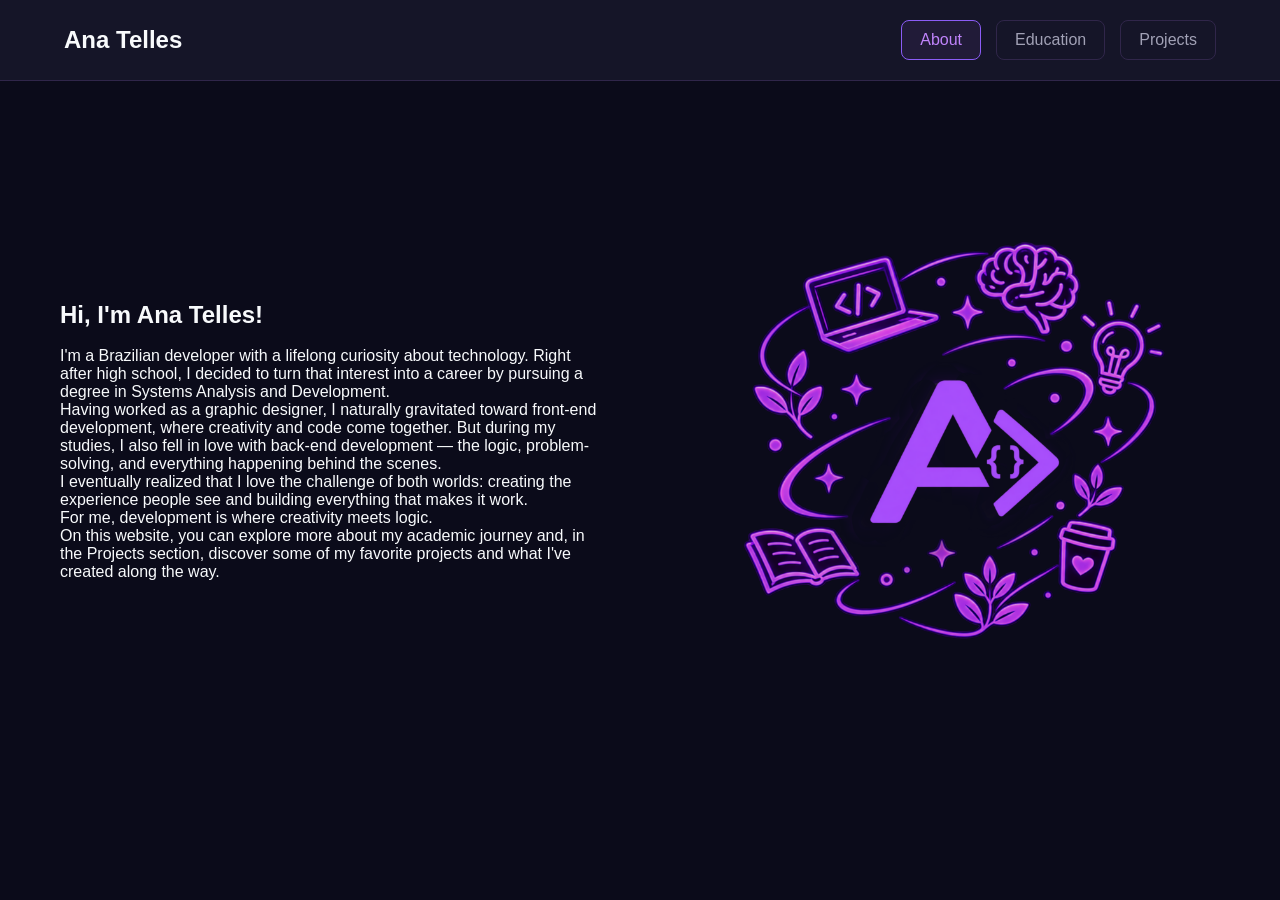
==== index.html @ bdcb0f02 "First commit to the repository.  The main structure of the portfolio—including the navigation bar an" ====
<!DOCTYPE html>
<html lang="en">
<head>
    <meta charset="UTF-8">
    <meta name="viewport" content="width=device-width, initial-scale=1.0">
    <title>Ana Telles</title>
    <link rel="icon" href="IconDevAna.png" type="image/png">
    <link rel="stylesheet" href="style.css">
</head>

<body>

    <header>
        <h2>Ana Telles</h2>

        <nav>
            <a href="index.html" class="about active">About</a>
            <a href="education.html" class="education">Education</a>
            <a href="projects.html" class="projects">Projects</a>
        </nav>
    </header>
    <section class="aboutme">
        <div class="aboutme-text">
            <h2>Hi, I'm Ana Telles!</h2>
            <p><br> I'm a Brazilian developer with a lifelong curiosity about technology. Right after high school, I decided to turn that interest into a career by pursuing a degree in Systems Analysis and Development.<br>
Having worked as a graphic designer, I naturally gravitated toward front-end development, where creativity and code come together. But during my studies, I also fell in love with back-end development — the logic, problem-solving, and everything happening behind the scenes.<br>
I eventually realized that I love the challenge of both worlds: creating the experience people see and building everything that makes it work.<br>
For me, development is where creativity meets logic.<br>
On this website, you can explore more about my academic journey and, in the Projects section, discover some of my favorite projects and what I've created along the way.</p>
        </div>

        <div class="aboutme-image">
            <img src="IconA.png" alt="">
        </div>
    </section>
</body>
</html>
---- style.css ----
:root {
    /* Backgrounds */
    --bg-primary: #0B0B1A;
    --bg-secondary: #151528;
    --bg-card: #211B38;

    /* Purple palette */
    --purple-primary: #8B5CF6;
    --purple-hover: #A855F7;
    --purple-light: #C084FC;

    --text-primary: #F8FAFC;
    --text-secondary: #A1A1B5;

    --border-color: #30264A;

    /* Effects */
    --purple-glow: rgba(139, 92, 246, 0.25);
}

* {
    margin: 0;
    padding: 0;
    box-sizing: border-box;
}

body {
    background-color: var(--bg-primary);
    color: var(--text-primary);
    font-family: 'Inter', sans-serif;
}

header {
    display: flex;
    align-items: center;
    justify-content: space-between;
    background-color: var(--bg-secondary);
    border-bottom: 1px solid var(--border-color);
    padding: 20px 5%;
}

nav {
    display: flex;
    align-items: center;
    gap: 15px;
}

nav a {
    color: var(--text-secondary);
    text-decoration: none;
    transition: color 0.3s ease;
    border: 1px solid var(--border-color);
    border-radius: 8px;
    padding: 10px 18px;
}

nav a:hover,
nav a.active {
    color: var(--purple-light);
    border-color: var(--purple-primary);
    background-color: var(--bg-card);
}


h1, h2, h3 {
    color: var(--text-primary);
}

.highlight {
    color: var(--purple-hover);
}

/* CARDS */
.card {
    background-color: var(--bg-card);
    border: 1px solid var(--border-color);
    border-radius: 12px;
    padding: 24px;
    transition: transform 0.3s ease,
                border-color 0.3s ease;
}

.card:hover {
    transform: translateY(-5px);
    border-color: var(--purple-primary);
}

/* BUTTONS */
.btn-primary {
    background-color: var(--purple-primary);
    color: #FFFFFF;
    padding: 12px 24px;
    border-radius: 8px;
    text-decoration: none;
    transition: background-color 0.3s ease,
                box-shadow 0.3s ease;
}

.btn-primary:hover {
    background-color: var(--purple-hover);
    box-shadow: 0 0 20px var(--purple-glow);
}

a {
    transition: color 0.3s ease;
}

/* PROJECTS SECTION */

.projects-section {
    width: 90%;
    max-width: 1100px;
    margin: 60px auto;
}

.projects-section h1 {
    font-size: 36px;
    margin-bottom: 12px;
}

.section-description {
    color: var(--text-secondary);
    margin-bottom: 35px;
}


.project-card {
    display: flex;
    align-items: center;
    gap: 30px;

    background-color: var(--bg-card);
    border: 1px solid var(--border-color);
    border-radius: 12px;

    padding: 20px;
    margin-bottom: 25px;

    transition: transform 0.3s ease,
                border-color 0.3s ease;
}

.project-card:hover {
    transform: translateY(-5px);
    border-color: var(--purple-primary);
}


.project-card img {
    width: 40%;
    height: 220px;
    object-fit: cover;
    border-radius: 8px;
}


.project-info {
    flex: 1;
}

.project-info h2 {
    margin-bottom: 12px;
    color: var(--text-primary);
}

.project-info p {
    color: var(--text-secondary);
    line-height: 1.6;
    margin-bottom: 18px;
}

.technologies {
    display: flex;
    flex-wrap: wrap;
    gap: 10px;
    margin-bottom: 20px;
}

.technologies span {
    color: var(--purple-light);
    background-color: var(--bg-secondary);
    border: 1px solid var(--border-color);
    border-radius: 6px;
    padding: 6px 12px;
    font-size: 13px;
}

.project-links {
    display: flex;
    gap: 15px;
}

.project-links a {
    color: var(--purple-light);
    text-decoration: none;
    border: 1px solid var(--border-color);
    border-radius: 8px;
    padding: 9px 14px;
    transition: all 0.3s ease;
}

.project-links a:hover {
    color: #FFFFFF;
    background-color: var(--purple-primary);
    border-color: var(--purple-primary);
}

/* RESPONSIVE */

@media (max-width: 700px) {

    .project-card {
        flex-direction: column;
        align-items: stretch;
    }

    .project-card img {
        width: 100%;
        height: auto;
    }

    .project-links {
        flex-wrap: wrap;
    }
}

/*About me page*/
.aboutme {
    display: flex;
    flex-direction: row;
    align-items: center;
    justify-content: center;
    width: 100%;
    min-height: 80vh;
    padding: 40px;
    gap: 30px;
    box-sizing: border-box;
}

.aboutme-text {
    width: 50%;
    padding: 20px;
}

.aboutme-image {
    width: 50%;
    height: 450px;
}

.aboutme-image img {
    width: 100%;
    height: 100%;
    object-fit: contain;
}
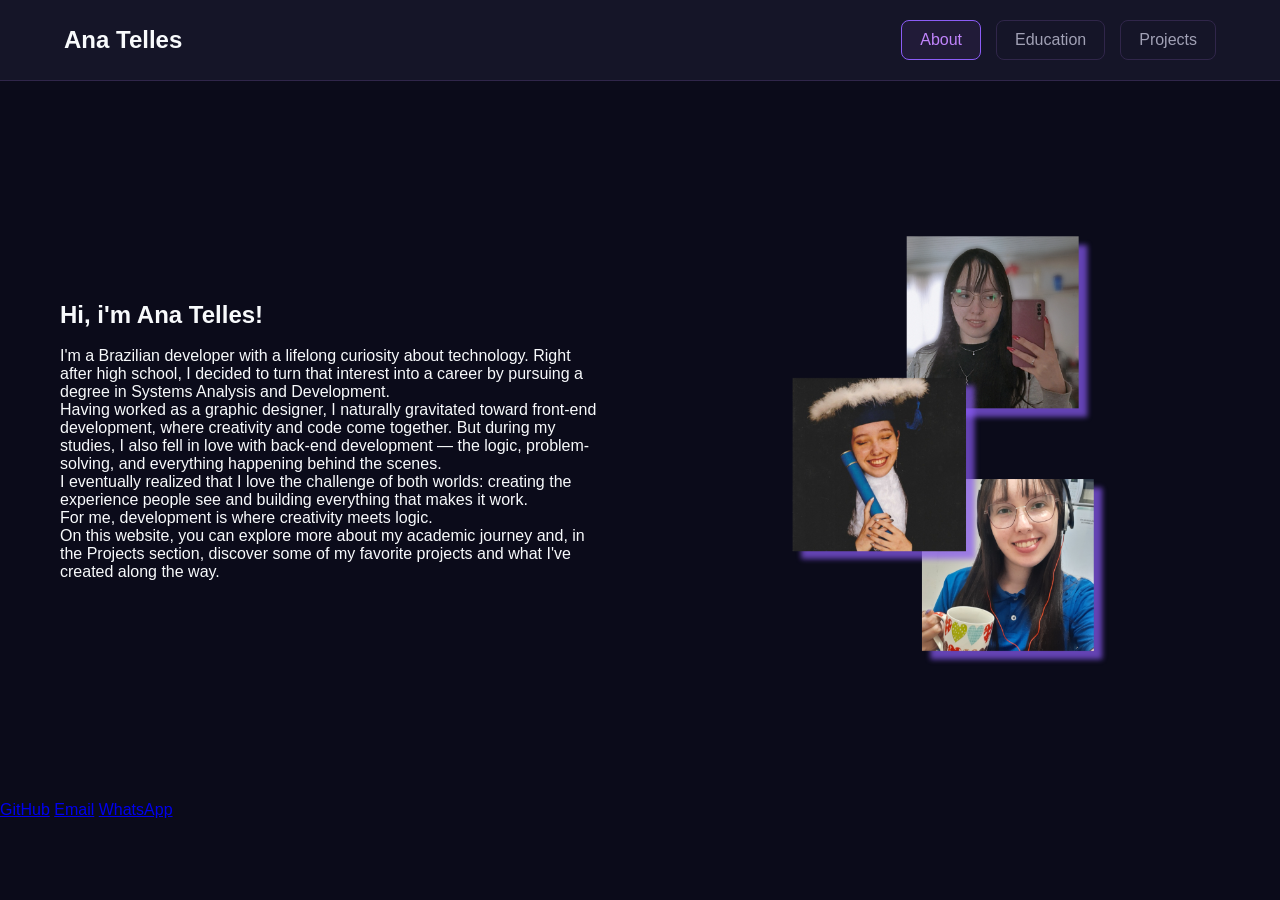
==== commit 668f911c: "Update index.html I added new elements and changed the side image." ====
--- a/index.html
+++ b/index.html
@@ -22,17 +22,24 @@
     </header>
     <section class="aboutme">
         <div class="aboutme-text">
-            <h2>Hi, I'm Ana Telles!</h2>
+            <h2>Hi, i'm Ana Telles!</h2>
             <p><br> I'm a Brazilian developer with a lifelong curiosity about technology. Right after high school, I decided to turn that interest into a career by pursuing a degree in Systems Analysis and Development.<br>
 Having worked as a graphic designer, I naturally gravitated toward front-end development, where creativity and code come together. But during my studies, I also fell in love with back-end development — the logic, problem-solving, and everything happening behind the scenes.<br>
 I eventually realized that I love the challenge of both worlds: creating the experience people see and building everything that makes it work.<br>
 For me, development is where creativity meets logic.<br>
 On this website, you can explore more about my academic journey and, in the Projects section, discover some of my favorite projects and what I've created along the way.</p>
         </div>
-
-        <div class="aboutme-image">
-            <img src="IconA.png" alt="">
-        </div>
+    <div class="aboutme-image">
+        <img src="Ana.png" alt="Three photos of the website developer, stacked one above the other, with violet shading.">
+    </div>
+    
     </section>
 </body>
+<footer>
+    <a href="https://github.com/anatelles5">GitHub</a>
+
+    <a href="mailto:anatellesartes@email.com">Email</a>
+
+    <a href="https://wa.me/5551985160991" target="_blank">WhatsApp</a>
+</footer>
 </html>
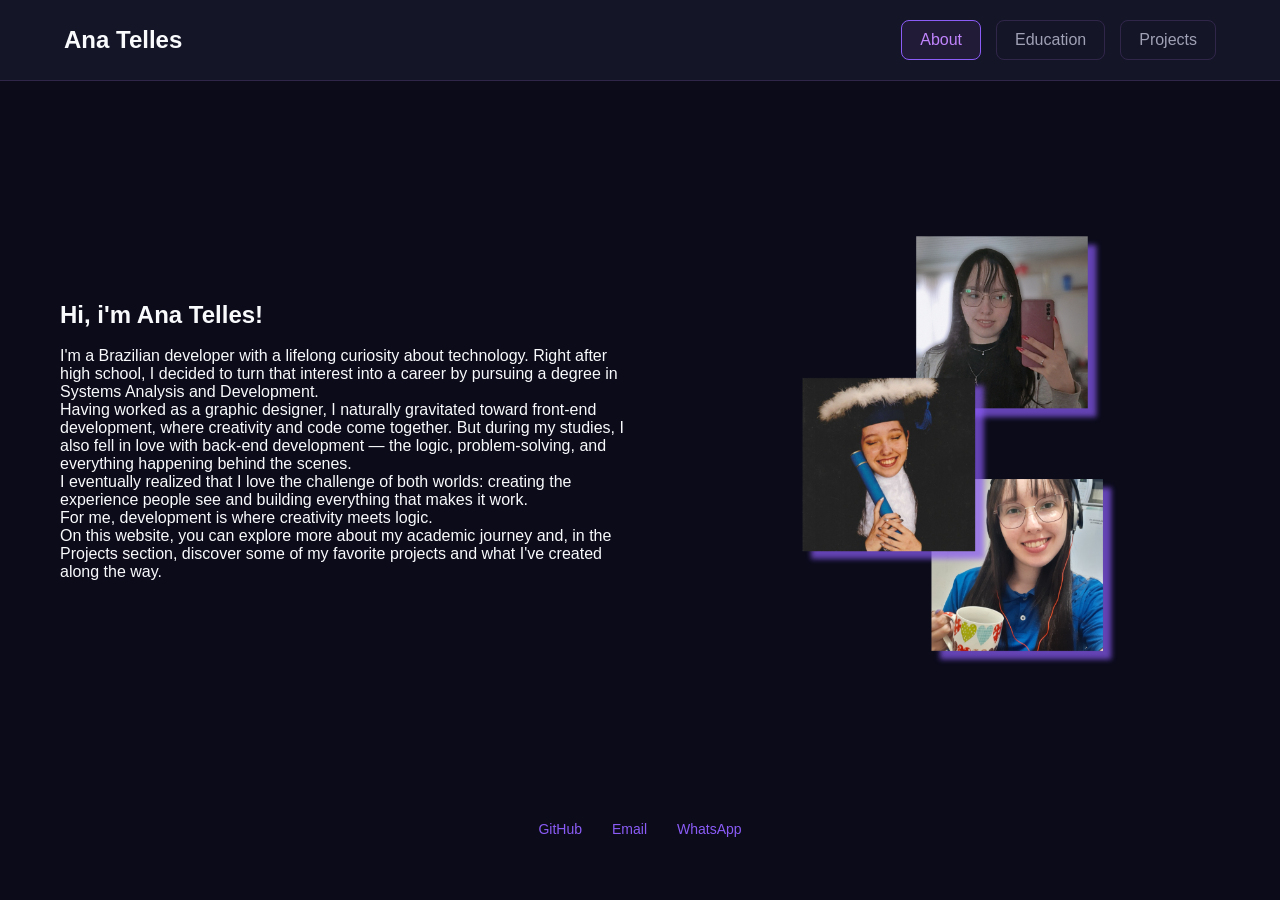
==== commit 799fbe77: "correcting a position error I moved the 'footer' inside the 'body'" ====
--- a/index.html
+++ b/index.html
@@ -34,7 +34,7 @@
     </div>
     
     </section>
-</body>
+    
 <footer>
     <a href="https://github.com/anatelles5">GitHub</a>
 
@@ -42,4 +42,6 @@
 
     <a href="https://wa.me/5551985160991" target="_blank">WhatsApp</a>
 </footer>
+</body>
+
 </html>
--- a/style.css
+++ b/style.css
@@ -1,23 +1,18 @@
-
 :root {
-    /* Backgrounds */
+    /* Palette */
     --bg-primary: #0B0B1A;
     --bg-secondary: #151528;
     --bg-card: #211B38;
-
-    /* Purple palette */
     --purple-primary: #8B5CF6;
     --purple-hover: #A855F7;
     --purple-light: #C084FC;
-
     --text-primary: #F8FAFC;
     --text-secondary: #A1A1B5;
-
     --border-color: #30264A;
-
-    /* Effects */
     --purple-glow: rgba(139, 92, 246, 0.25);
 }
+
+/*  General */
 
 * {
     margin: 0;
@@ -31,6 +26,20 @@
     font-family: 'Inter', sans-serif;
 }
 
+h1, h2, h3 {
+    color: var(--text-primary);
+}
+
+a {
+    transition: color 0.3s ease;
+}
+
+.highlight {
+    color: var(--purple-hover);
+}
+
+/*  Header and nav */
+
 header {
     display: flex;
     align-items: center;
@@ -49,10 +58,10 @@
 nav a {
     color: var(--text-secondary);
     text-decoration: none;
-    transition: color 0.3s ease;
     border: 1px solid var(--border-color);
     border-radius: 8px;
     padding: 10px 18px;
+    transition: color 0.3s ease;
 }
 
 nav a:hover,
@@ -63,38 +72,35 @@
 }
 
 
-h1, h2, h3 {
-    color: var(--text-primary);
-}
-
-.highlight {
-    color: var(--purple-hover);
-}
-
-/* CARDS */
-.card {
+/* Cards and buttons */
+
+.card,
+.project-card,
+.education-group {
     background-color: var(--bg-card);
     border: 1px solid var(--border-color);
     border-radius: 12px;
-    padding: 24px;
-    transition: transform 0.3s ease,
-                border-color 0.3s ease;
-}
-
-.card:hover {
+    transition: transform 0.3s ease, border-color 0.3s ease;
+}
+
+.card:hover,
+.project-card:hover,
+.education-group:hover {
     transform: translateY(-5px);
     border-color: var(--purple-primary);
 }
 
-/* BUTTONS */
+.card {
+    padding: 24px;
+}
+
 .btn-primary {
     background-color: var(--purple-primary);
     color: #FFFFFF;
     padding: 12px 24px;
     border-radius: 8px;
     text-decoration: none;
-    transition: background-color 0.3s ease,
-                box-shadow 0.3s ease;
+    transition: background-color 0.3s ease, box-shadow 0.3s ease;
 }
 
 .btn-primary:hover {
@@ -102,11 +108,118 @@
     box-shadow: 0 0 20px var(--purple-glow);
 }
 
-a {
-    transition: color 0.3s ease;
-}
-
-/* PROJECTS SECTION */
+
+/*  About page */
+
+.aboutme {
+    display: flex;
+    align-items: center;
+    justify-content: center;
+    width: 100%;
+    min-height: 80vh;
+    padding: 40px;
+    gap: 30px;
+}
+
+.aboutme-text {
+    flex: 1;
+    min-width: 0;
+    padding: 20px;
+}
+
+.aboutme-image {
+    flex: 1;
+    min-width: 0;
+    height: 450px;
+}
+
+.aboutme-image img {
+    width: 100%;
+    height: 100%;
+    object-fit: contain;
+}
+
+
+/* Education page */
+
+.education-layout {
+    display: flex;
+    align-items: flex-start;
+    gap: 35px;
+    width: 100%;
+}
+
+.education-content {
+    flex: 2;
+    min-width: 0;
+}
+
+.education-image {
+    flex: 1;
+    position: sticky;
+    top: 100px;
+}
+
+.education-image img {
+    width: 100%;
+    height: auto;
+    object-fit: cover;
+}
+
+.education-group {
+    padding: 25px;
+    margin-bottom: 25px;
+}
+
+.group-title {
+    display: flex;
+    align-items: center;
+    gap: 12px;
+    color: var(--text-primary);
+    margin-bottom: 25px;
+}
+
+.group-title i {
+    color: var(--purple-primary);
+}
+
+.education-item {
+    display: flex;
+    align-items: flex-start;
+    gap: 20px;
+    padding: 18px 0;
+}
+
+.education-item + .education-item {
+    border-top: 1px solid var(--border-color);
+}
+
+.education-item > i {
+    font-size: 24px;
+    color: var(--purple-primary);
+    min-width: 30px;
+    margin-top: 4px;
+}
+
+.education-item h3 {
+    color: var(--text-primary);
+    margin-bottom: 7px;
+}
+
+.education-item span {
+    display: block;
+    color: var(--purple-primary);
+    font-size: 14px;
+    margin-bottom: 10px;
+}
+
+.education-item p {
+    color: var(--text-secondary);
+    line-height: 1.6;
+}
+
+
+/* Projects page */
 
 .projects-section {
     width: 90%;
@@ -124,28 +237,13 @@
     margin-bottom: 35px;
 }
 
-
 .project-card {
     display: flex;
     align-items: center;
     gap: 30px;
-
-    background-color: var(--bg-card);
-    border: 1px solid var(--border-color);
-    border-radius: 12px;
-
     padding: 20px;
     margin-bottom: 25px;
-
-    transition: transform 0.3s ease,
-                border-color 0.3s ease;
-}
-
-.project-card:hover {
-    transform: translateY(-5px);
-    border-color: var(--purple-primary);
-}
-
+}
 
 .project-card img {
     width: 40%;
@@ -154,14 +252,13 @@
     border-radius: 8px;
 }
 
-
 .project-info {
     flex: 1;
+    min-width: 0;
 }
 
 .project-info h2 {
     margin-bottom: 12px;
-    color: var(--text-primary);
 }
 
 .project-info p {
@@ -206,9 +303,110 @@
     border-color: var(--purple-primary);
 }
 
-/* RESPONSIVE */
+
+/* Footer */
+
+footer {
+    display: flex;
+    justify-content: center;
+    align-items: center;
+    gap: 30px;
+    padding: 20px;
+}
+
+footer a {
+    text-decoration: none;
+    color: var(--purple-primary);
+    font-size: 14px;
+    transition: color 0.3s ease;
+}
+
+footer a:hover {
+    color: var(--purple-hover);
+}
+
+
+/* Responsive */
 
 @media (max-width: 700px) {
+
+
+    header {
+        flex-direction: column;
+        gap: 18px;
+        padding: 20px;
+    }
+
+    nav {
+        flex-wrap: wrap;
+        justify-content: center;
+        gap: 10px;
+    }
+
+    nav a {
+        padding: 9px 14px;
+    }
+
+
+    .aboutme {
+        flex-direction: column;
+        min-height: auto;
+        padding: 25px 20px;
+        gap: 15px;
+    }
+
+    .aboutme-text,
+    .aboutme-image {
+        width: 100%;
+    }
+
+    .aboutme-text {
+        padding: 10px;
+    }
+
+    .aboutme-image {
+        height: auto;
+    }
+
+    .aboutme-image img {
+        height: auto;
+        max-height: 350px;
+        object-fit: contain;
+    }
+
+
+    .education-layout {
+        flex-direction: column;
+        gap: 25px;
+    }
+
+    .education-content,
+    .education-image {
+        width: 100%;
+    }
+
+    .education-image {
+        position: static;
+    }
+
+    .education-image img {
+        max-width: 400px;
+        display: block;
+        margin: 0 auto;
+    }
+
+    .education-group {
+        padding: 18px;
+    }
+
+    .education-item {
+        gap: 12px;
+    }
+
+    .education-item h3 {
+        font-size: 16px;
+    }
+
 
     .project-card {
         flex-direction: column;
@@ -223,33 +421,14 @@
     .project-links {
         flex-wrap: wrap;
     }
-}
-
-/*About me page*/
-.aboutme {
-    display: flex;
-    flex-direction: row;
-    align-items: center;
-    justify-content: center;
-    width: 100%;
-    min-height: 80vh;
-    padding: 40px;
-    gap: 30px;
-    box-sizing: border-box;
-}
-
-.aboutme-text {
-    width: 50%;
-    padding: 20px;
-}
-
-.aboutme-image {
-    width: 50%;
-    height: 450px;
-}
-
-.aboutme-image img {
-    width: 100%;
-    height: 100%;
-    object-fit: contain;
-}+
+    .projects-section h1 {
+        font-size: 28px;
+    }
+
+
+    footer {
+        flex-wrap: wrap;
+        gap: 20px;
+    }
+}
